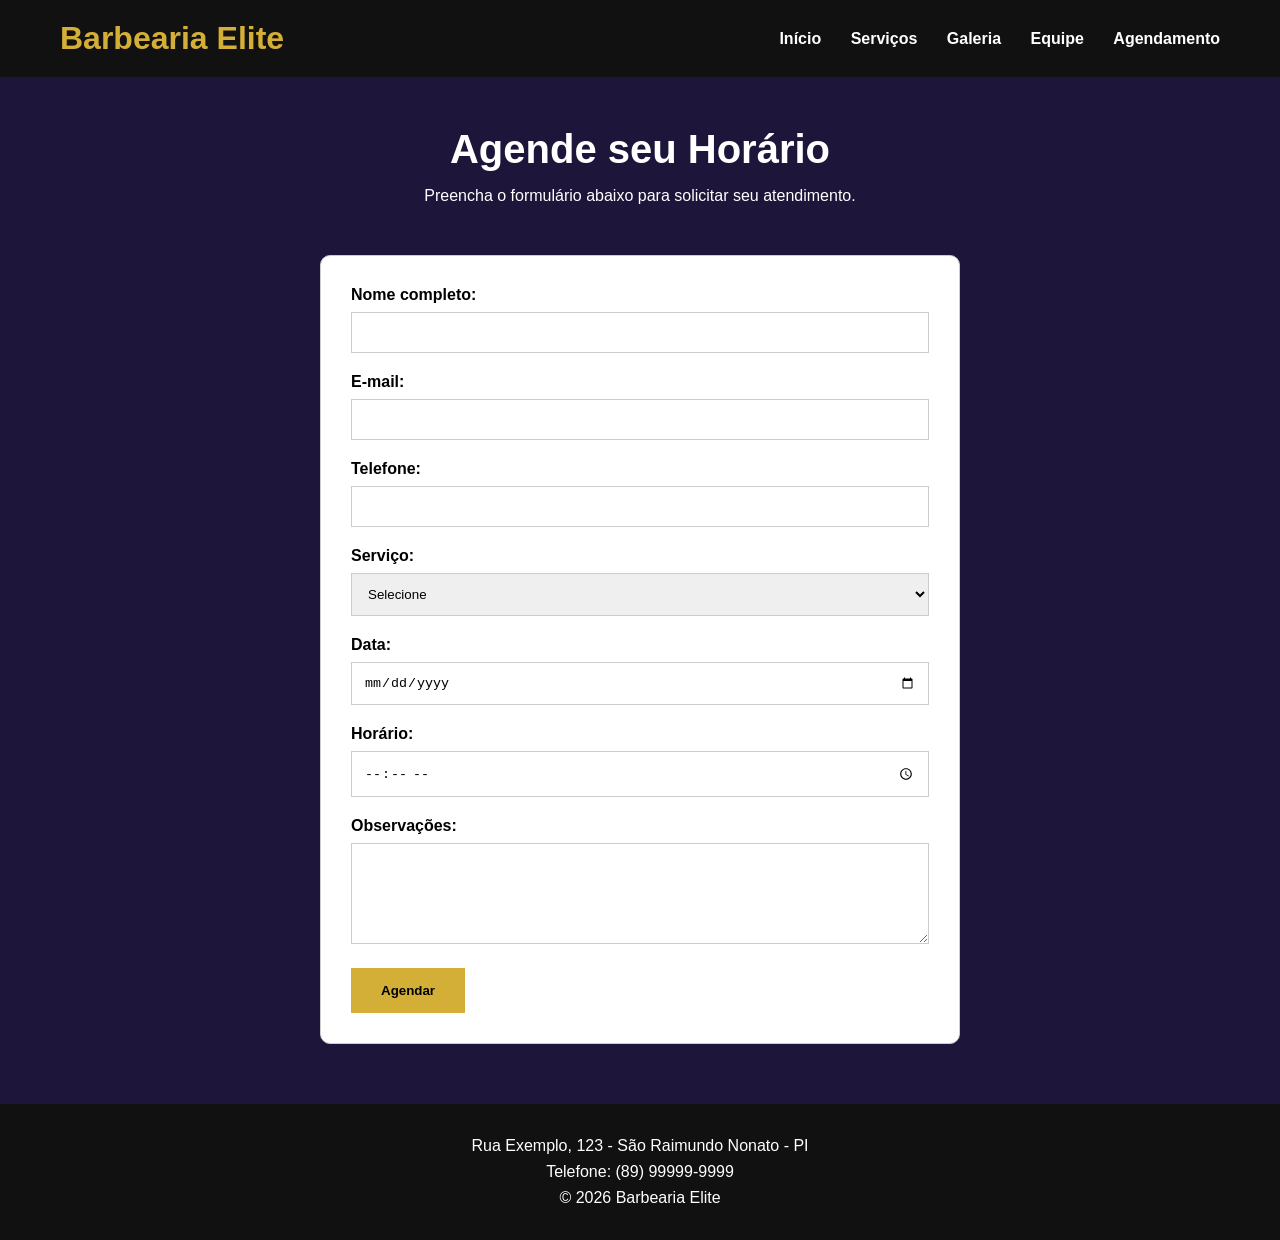
==== agendamento.html @ c23e61e0 "Deixando o site responsivo" ====
<!DOCTYPE html>
<html lang="pt-BR">
<head>
    <meta charset="UTF-8">
    <meta name="viewport" content="width=device-width, initial-scale=1.0">
    <title>Agendamento | Barbearia Elite</title>
    <link rel="stylesheet" href="css/agendamento.css">
</head>
<body>
    <header>
        <h1>Barbearia Elite</h1>
        <nav>
            <a href="index.html">Início</a>
            <a href="servicos.html">Serviços</a>
            <a href="galeria.html">Galeria</a>
            <a href="equipe.html">Equipe</a>
            <a href="agendamento.html">Agendamento</a>
        </nav>
    </header>
    <main>
        <section class="titulo">
            <h2>Agende seu Horário</h2>
            <p>
                Preencha o formulário abaixo para solicitar seu atendimento.
            </p>
        </section>
        <section class="area-formulario">
            <form>
                <label for="nome">Nome completo:</label>
                <input type="text" id="nome" name="nome" required>
                <label for="email">E-mail:</label>
                <input type="email" id="email" name="email" required>
                <label for="telefone">Telefone:</label>
                <input type="tel" id="telefone" name="telefone" required>
                <label for="servico">Serviço:</label>
                <select id="servico" name="servico" required>
                    <option value="">Selecione</option>
                    <option value="corte">Corte Masculino</option>
                    <option value="barba">Barba</option>
                    <option value="sobrancelha">Sobrancelha</option>
                    <option value="combo">Combo Corte + Barba</option>
                </select>
                <label for="data">Data:</label>
                <input type="date" id="data" name="data" required>
                <label for="hora">Horário:</label>
                <input type="time" id="hora" name="hora" required>
                <label for="mensagem">Observações:</label>
                <textarea id="mensagem" name="mensagem" rows="5"></textarea>
                <button type="submit">Agendar</button>
            </form>
        </section>
    </main>
    <footer>
        <p>Rua Exemplo, 123 - São Raimundo Nonato - PI</p>
        <p>Telefone: (89) 99999-9999</p>
        <p>&copy; 2026 Barbearia Elite</p>
    </footer>
</body>
</html>
---- css/agendamento.css ----
*{
    margin:0;
    padding:0;
    box-sizing:border-box;
}
body{
    font-family:Arial, Helvetica, sans-serif;
    background:#1d163a;
}
header{
    background:#111;
    color:white;
    display:flex;
    justify-content:space-between;
    align-items:center;
    padding:20px 60px;
}
header h1{
    color:#d4af37;
}
nav a{
    color:white;
    text-decoration:none;
    margin-left:25px;
    font-weight:bold;
}
nav a:hover{
    color:#d4af37;
}
.titulo{
    text-align:center;
    padding:50px;
}
.titulo h2{
    font-size:40px;
    margin-bottom:15px;
    color: white;
}
.titulo p {
    color: white;
}
.area-formulario{
    width:50%;
    margin:auto;
    padding-bottom:60px;
}
form{
    background:white;
    padding:30px;
    border:1px solid #ccc;
    border-radius:10px;
}
label{
    display:block;
    margin-bottom:8px;
    font-weight:bold;
}
input, select, textarea{
    width:100%;
    padding:12px;
    margin-bottom:20px;
    border:1px solid #ccc;
}
button{
    background:#d4af37;
    color:black;
    border:none;
    padding:15px 30px;
    font-weight:bold;
    cursor:pointer;
}
footer{
    background:#111;
    color:white;
    text-align:center;
    padding:25px;
}
footer p{
    margin:8px;
}
@media(max-width: 768px){
    header{
        flex-direction: column;
        text-align: center;
    }
    nav a{
        display: block;
        margin: 10px;
    }
    .cards,
    .galeria,
    .equipe{
        grid-template-columns: 1fr;
    }
    .area-formulario{
        width: 90%;
    }
    .texto-banner{
        width: 90%;
    }
    .texto-banner h2{
        font-size: 30px;
    }
}
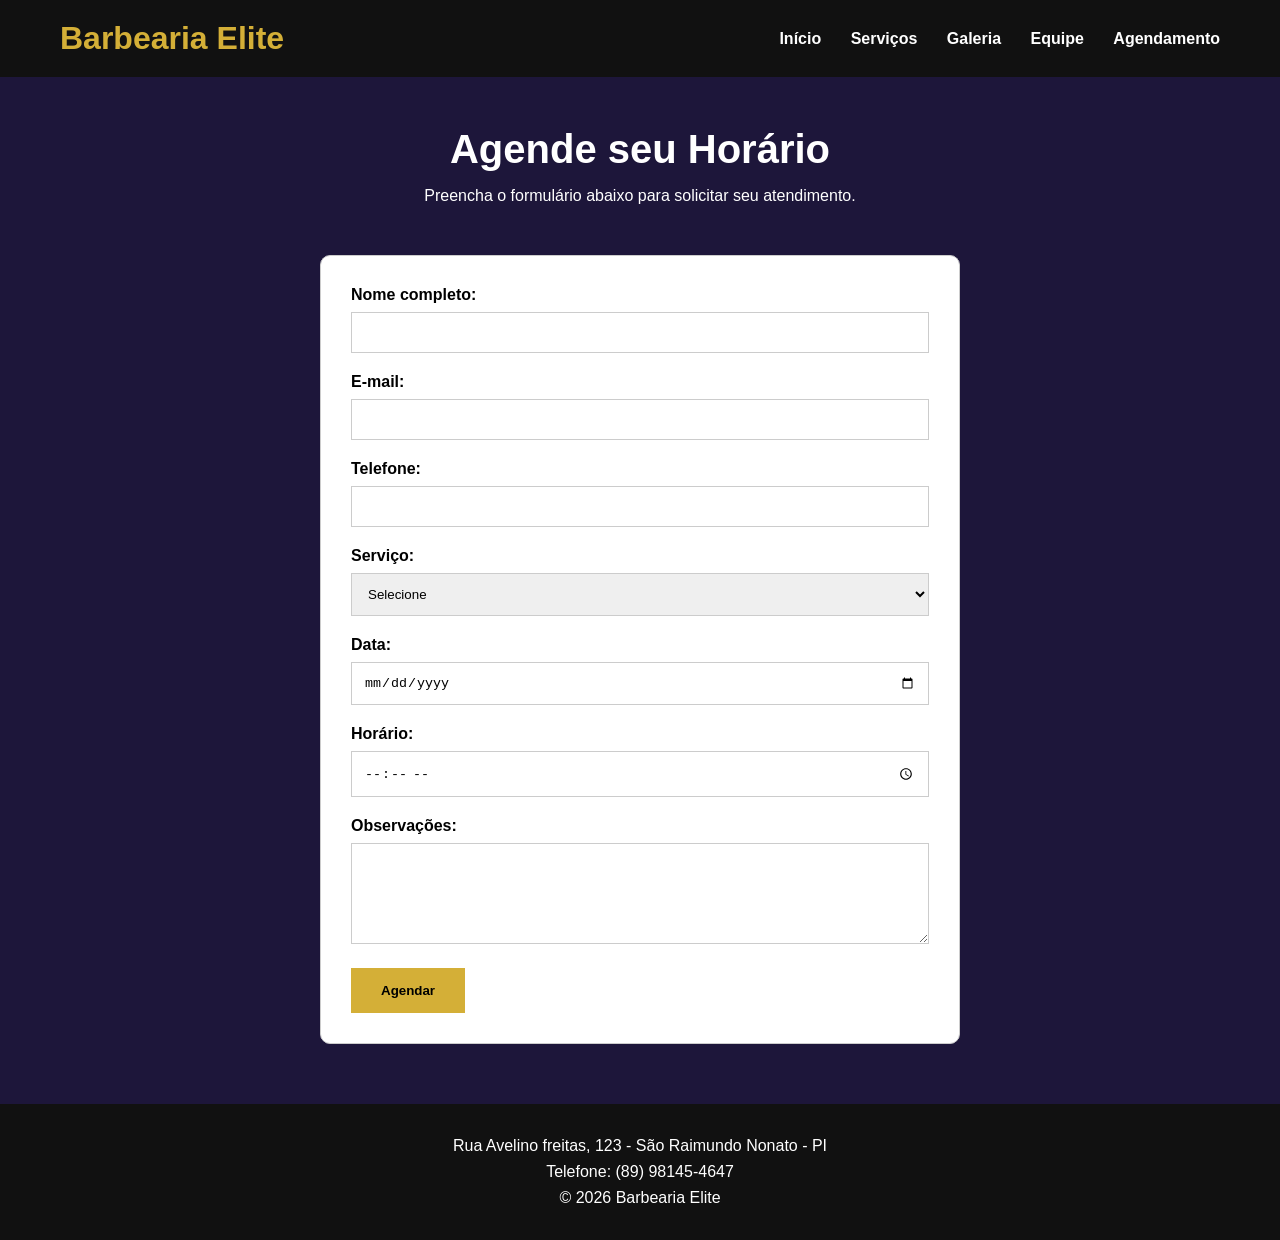
==== commit 9e5f1245: "Mudanças na logo do site" ====
--- a/agendamento.html
+++ b/agendamento.html
@@ -51,9 +51,8 @@
         </section>
     </main>
     <footer>
-        <p>Rua Exemplo, 123 - São Raimundo Nonato - PI</p>
-        <p>Telefone: (89) 99999-9999</p>
+        <p>Rua Avelino freitas, 123 - São Raimundo Nonato - PI</p>
+        <p>Telefone: (89) 98145-4647</p>
         <p>&copy; 2026 Barbearia Elite</p>
-    </footer>
 </body>
 </html>
